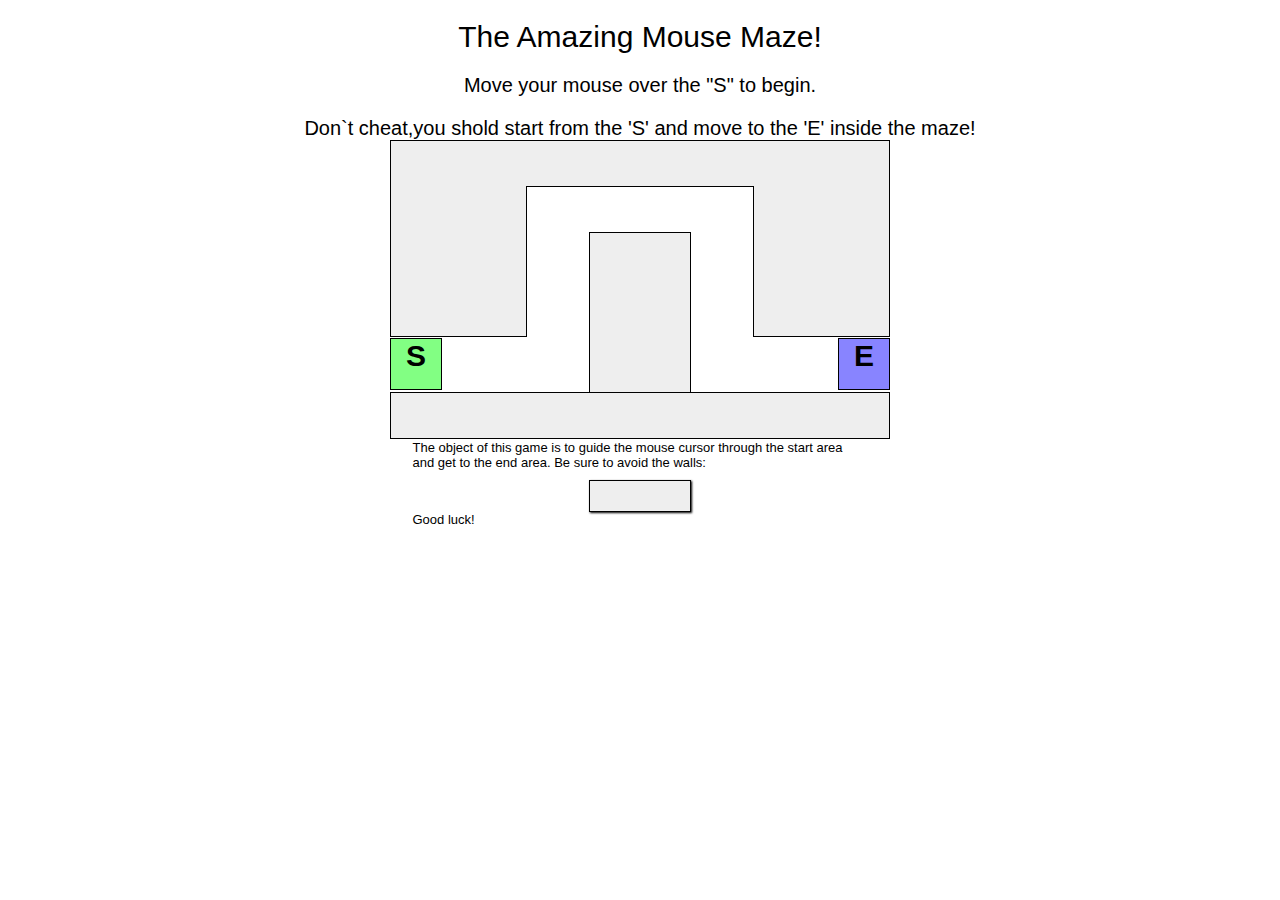
==== HM-5/index.html @ c15b6064 "保存下作业5的进度" ====
<!DOCTYPE html>
<html lang="zh">

<head>
    <meta name="author" content="Leo" />
    <meta charset="utf-8" />
    <link rel="icon" sizes="196*110" href="game.png" />
    <link rel="stylesheet" type="text/css" href="style.css" />
    <script src="game.js"></script>
    <title>Leo的小游戏</title>
</head>

<body>
    <!-- 迷宫 -->
    <div id="Maze">
        <!-- 迷宫Title -->
        <div id="mazeTitle">
            <h1>
                The Amazing Mouse Maze!
            </h1>
            <p>
                Move your mouse over the "S" to begin.
            </p>
        </div>
        <div id="mazeResult">
            Don`t cheat,you shold start from the 'S' and move to the 'E' inside the maze!
        </div>
        <!-- 迷宫游戏主体 -->
        <div id="mazeContainer">
            <div class="wall topBlock"></div>
            <div class="wall left"></div>
            <div class="wall right"></div>
            <div class="specialWall" id="stratBlock">S</div>
            <div class="specialWall" id="endBlock">E</div>
            <div class="wall middle"></div>
            <div class="wall bottomBlock"></div>
        </div>
        <!-- 迷宫游戏提示 -->
        <div id="mazeInstruction">
            <p class="instruction">The object of this game is to guide the mouse cursor through the start area and get to the end area.
                Be sure to avoid the walls:</p>
            <div class="wall" id="wallExample"></div>
            <p>Good luck!</p>
        </div>
    </div>

    <!-- 打地鼠 -->
    <div id="Mole">

    </div>
</body>

</html>
---- HM-5/style.css ----
body {
	width: 100%;
	height: 100%;
	margin: 0;
    padding: 0;
    overflow: hidden;
    text-align:	center;
    background-color: white;
    font-family: "Century Gothic", sans-serif;
}

h1{
    font-size: 30px;
    font-weight: 548;
}

#mazeTitle p{
    font-size: 20px;
    font-weight: 500;
}

#mazeResult{
    font-size: 20px;
    font-weight: 500;}


#mazeContainer{
    width: 500px;
    height: 300px;
    margin: 0 auto
}

.wall{
    background-color: #eeeeee;
    border: 1px solid black
}

#mazeContainer .topBlock, .bottomBlock{
    height: 15%;
}

#mazeContainer .left, .right{
    height: 50%;
    width: 27%;
    border-top:none;
    margin-top: -1px;

}

#mazeContainer .left{
    float: left;
}

#mazeContainer .right{
    float: right;
}

#mazeContainer .middle{
    position: relative;
    height: 53%;
    width: 20%;
    margin:0 auto;
    border-bottom: none;
    margin-top:45px;
}

#mazeContainer .specialWall{
    width: 50px;
    height: 50px;
    text-align: center;
    border:1px solid black;
    font-size: 30px;
    font-weight: bold;
    position: relative;
    margin-top: 1px;
    /* margin-bottom: 1px; */
}

#stratBlock{
    background-color: rgb(130, 255, 131);
    float: left;
    clear: left;
}

#endBlock{
    background-color: rgb(136, 132, 255);
    float: right;
    clear: right;
}

#mazeInstruction{
    font-size: 13px;
}

#mazeInstruction p{
    width:35em;
    margin: 0 auto;
    text-align: left;
}

#wallExample{
    margin:auto;
    height: 30px;
    width: 100px;
    border: 1px solid black;
    box-shadow: 1px 1px 2px #000;
    margin-top: 10px;
}
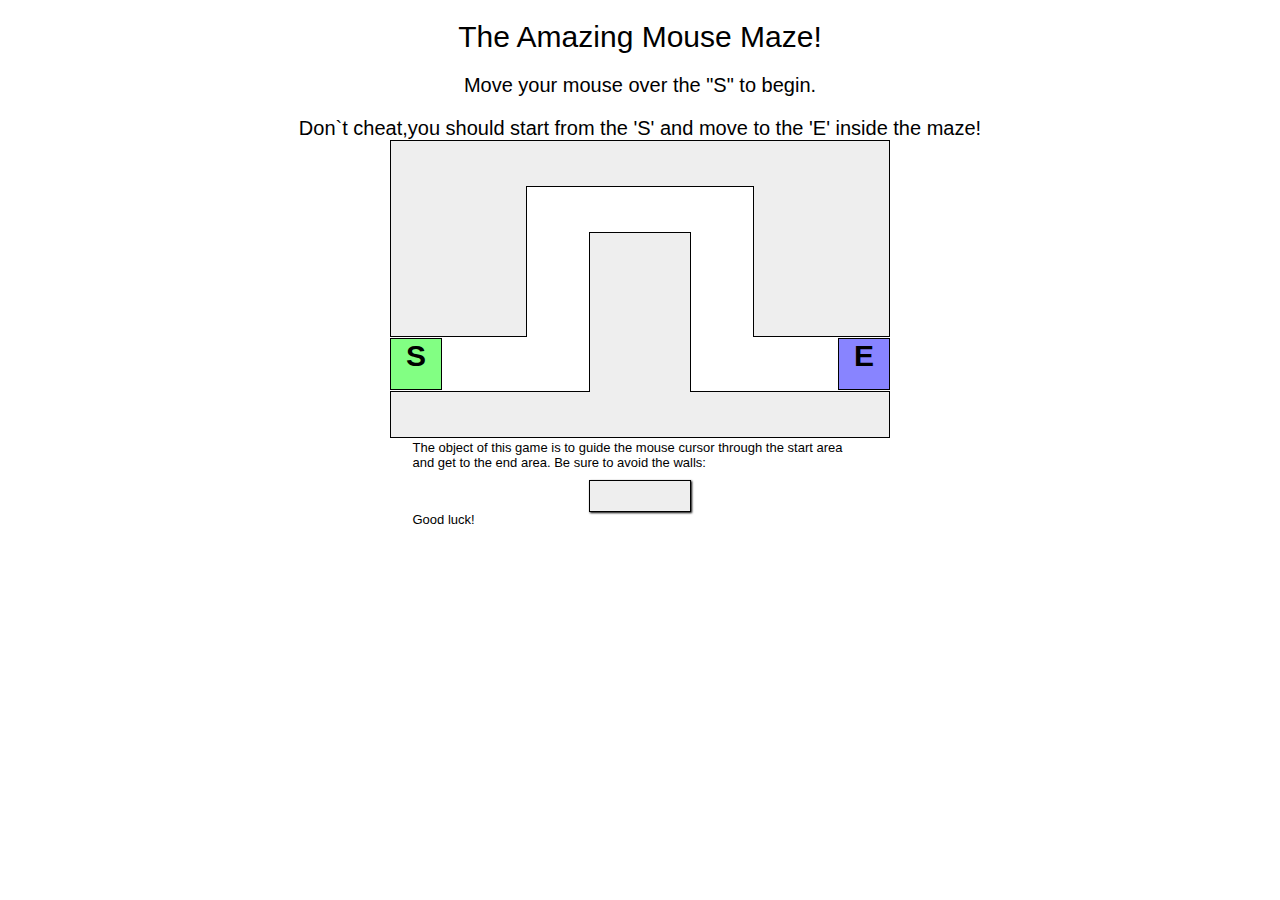
==== commit c51a3266: "hm-5" ====
--- a/HM-5/index.html
+++ b/HM-5/index.html
@@ -23,14 +23,14 @@
             </p>
         </div>
         <div id="mazeResult">
-            Don`t cheat,you shold start from the 'S' and move to the 'E' inside the maze!
+            Don`t cheat,you should start from the 'S' and move to the 'E' inside the maze!
         </div>
         <!-- 迷宫游戏主体 -->
         <div id="mazeContainer">
             <div class="wall topBlock"></div>
             <div class="wall left"></div>
             <div class="wall right"></div>
-            <div class="specialWall" id="stratBlock">S</div>
+            <div class="specialWall" id="startBlock">S</div>
             <div class="specialWall" id="endBlock">E</div>
             <div class="wall middle"></div>
             <div class="wall bottomBlock"></div>
--- a/HM-5/style.css
+++ b/HM-5/style.css
@@ -61,7 +61,8 @@
     width: 20%;
     margin:0 auto;
     border-bottom: none;
-    margin-top:45px;
+    margin-top:44px;
+    top:1px;
 }
 
 #mazeContainer .specialWall{
@@ -73,10 +74,9 @@
     font-weight: bold;
     position: relative;
     margin-top: 1px;
-    /* margin-bottom: 1px; */
 }
 
-#stratBlock{
+#startBlock{
     background-color: rgb(130, 255, 131);
     float: left;
     clear: left;
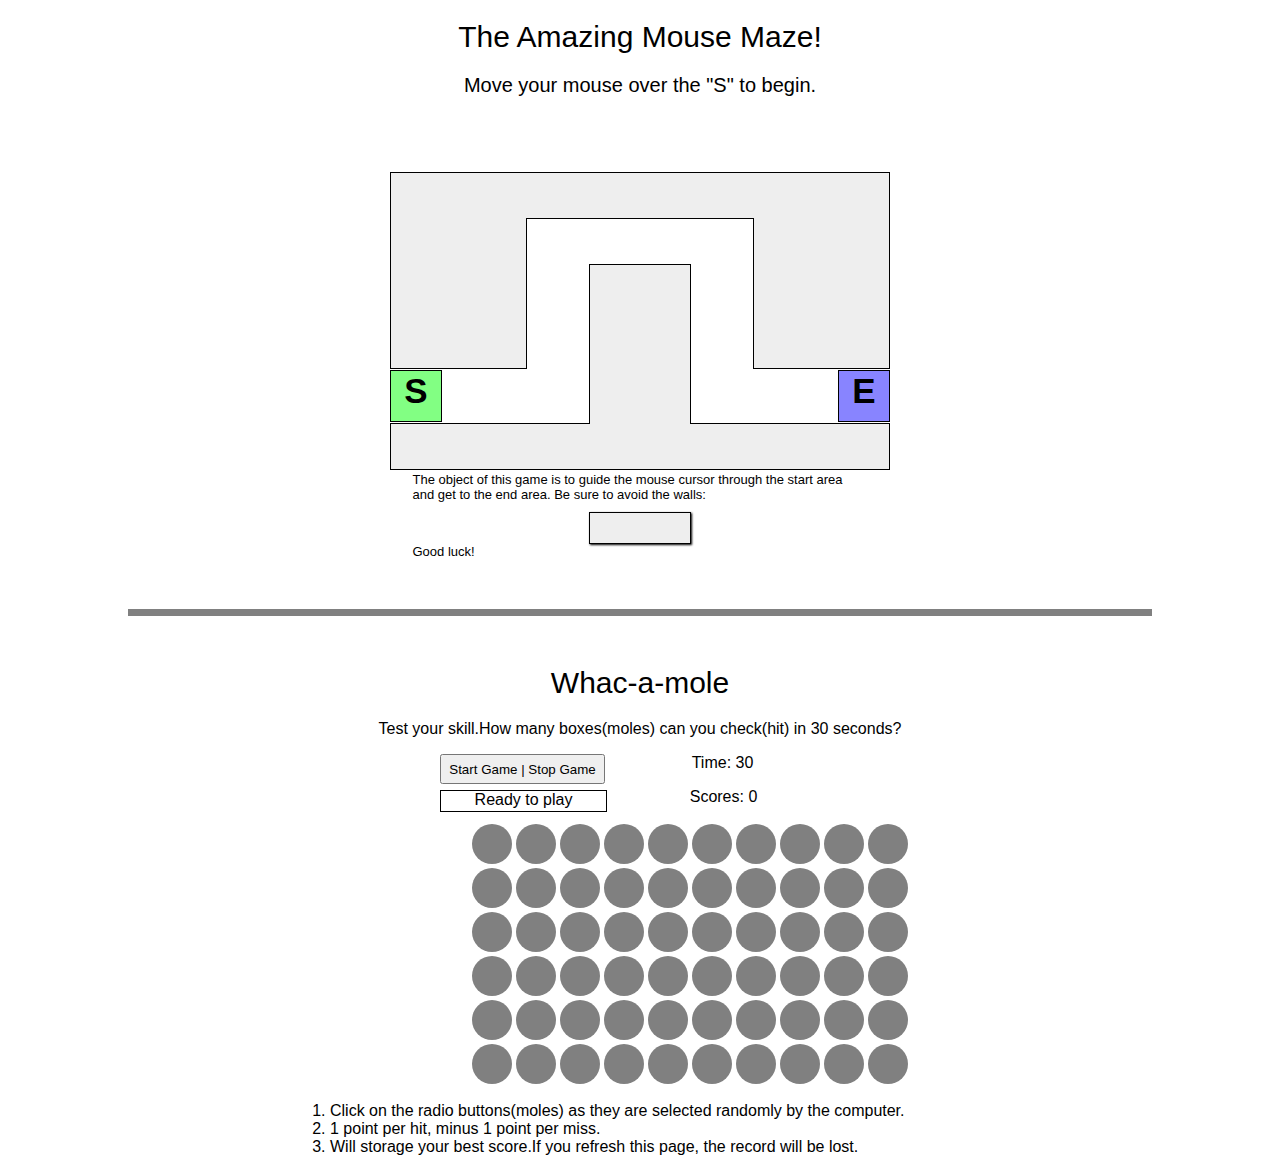
==== commit 622a6738: "完成作业5" ====
--- a/HM-5/index.html
+++ b/HM-5/index.html
@@ -44,8 +44,57 @@
         </div>
     </div>
 
+    <!-- 分割线 -->
+    <div id="separationLine"></div>
+
     <!-- 打地鼠 -->
     <div id="Mole">
+        <!-- 打地鼠Title -->
+         <div id="moleTitle">
+            <h1>
+                Whac-a-mole
+            </h1>
+            <p>
+                Test your skill.How many boxes(moles) can you check(hit) in 30 seconds?
+            </p>
+        </div>
+        <!-- 打地鼠游戏主体 -->
+        <div id="moleContainer">
+            <!-- 打地鼠标题栏 -->
+            <div id="moleBar">
+                <button id="startOrStop">Start Game | Stop Game</button>
+                
+                <p>Time:
+                    <span id="time">30</span>
+                </p>
+
+                <div id="moleResult">Ready to play</div>
+                
+                <p>Scores:
+                    <span id="score">0</span>
+                </p>    
+            </div>
+
+            <!-- 地鼠主体 -->
+            <div id="moleBody">
+            </div>
+
+            <!-- 打地鼠游戏提示 -->
+            <div id="moleInstructions">
+                <ol>
+                    <li>
+                        Click on the radio buttons(moles) as they are selected randomly by the computer.
+                    </li>
+                    <li>
+                        1 point per hit, minus 1 point per miss.
+                    </li>  
+                    <li>
+                        Will storage your best score.If you refresh this page, the record will be lost.
+                    </li>
+                </ol>
+            </div>
+        </div>
+
 
     </div>
 </body>
--- a/HM-5/style.css
+++ b/HM-5/style.css
@@ -3,12 +3,16 @@
 	height: 100%;
 	margin: 0;
     padding: 0;
-    overflow: hidden;
+    /* overflow: hidden; */
     text-align:	center;
     background-color: white;
     font-family: "Century Gothic", sans-serif;
 }
 
+
+/* ************************************************ */
+/*                    迷宫样式设置                   */
+/* ************************************************  */
 h1{
     font-size: 30px;
     font-weight: 548;
@@ -21,7 +25,22 @@
 
 #mazeResult{
     font-size: 20px;
-    font-weight: 500;}
+    font-weight: 500;
+    height: 55px;
+    opacity: 0;
+    transition: all 0.5s;
+    
+}
+
+#mazeResult[show]{
+    font-size: 20px;
+    font-weight: 500;
+    height: 55px;
+    opacity: 1;
+    color:red;
+    transition: all 0.5s;
+    /* margin-bottom: 1em; */
+}
 
 
 #mazeContainer{
@@ -32,7 +51,13 @@
 
 .wall{
     background-color: #eeeeee;
-    border: 1px solid black
+    border: 1px solid black;
+}
+
+.wall[red] {
+    background-color: red;
+    border: 1px solid black;
+    transition: all 0.5s;
 }
 
 #mazeContainer .topBlock, .bottomBlock{
@@ -70,7 +95,7 @@
     height: 50px;
     text-align: center;
     border:1px solid black;
-    font-size: 30px;
+    font-size: 35px;
     font-weight: bold;
     position: relative;
     margin-top: 1px;
@@ -105,4 +130,87 @@
     border: 1px solid black;
     box-shadow: 1px 1px 2px #000;
     margin-top: 10px;
-}+}
+
+/* 两个小游戏的分割线 */
+#separationLine{
+    background-color: gray;
+    height: 07px;
+    width:80%;
+    margin: 50px auto 50px auto;
+}
+
+/* ************************************************ */
+/*                    打地鼠样式设置                  */
+/* ************************************************  */
+
+#moleInstructions{
+    width: 700px;
+    margin:0 auto;
+    text-align: left;
+}
+
+#moleContainer{
+    width: 700px;
+    margin:0 auto;
+}
+
+#moleBar{
+    width: 400px;
+    margin:0 auto;
+}
+
+#startOrStop, #moleResult{
+    width:165px;
+    height: 30px;
+    float: left;
+    clear: left;
+}
+
+#moleResult{
+    border: 1px solid black;
+    height: 20px;
+    margin-top: 2px;
+    text-align: center;
+}
+
+#time, #score{
+    width: 80px;
+    height: 40px;
+    /* border: 1px solid black; */
+    /* position: absolute;
+    top:0px;
+    left:30px; */
+}
+
+#moleBody{
+    width: 340px;
+    margin-bottom: 10px;
+    margin-left: auto;
+    margin-right: auto;
+    margin-top: 10px;
+    display: grid;
+    /* grid-template-columns属性定义每一列的列宽，*/
+    /* grid-template-rows属性定义每一行的行高。 */ 
+    grid-template-columns: repeat(10, 1fr);
+}
+
+.hole{
+    margin: 2px;
+    width: 40px;
+    height: 40px;
+    border-radius: 50%;
+    background-color: gray;
+}
+
+/* 既是地鼠，又是宝可梦球 */
+.mole {
+    margin: 0px;
+    float: left;
+    width: 40px;
+    height: 40px;
+    /* border-radius: 50%; */
+    background-image: url('pokeball.png');
+    background-repeat: no-repeat;
+    background-size: 43px 43px;
+}
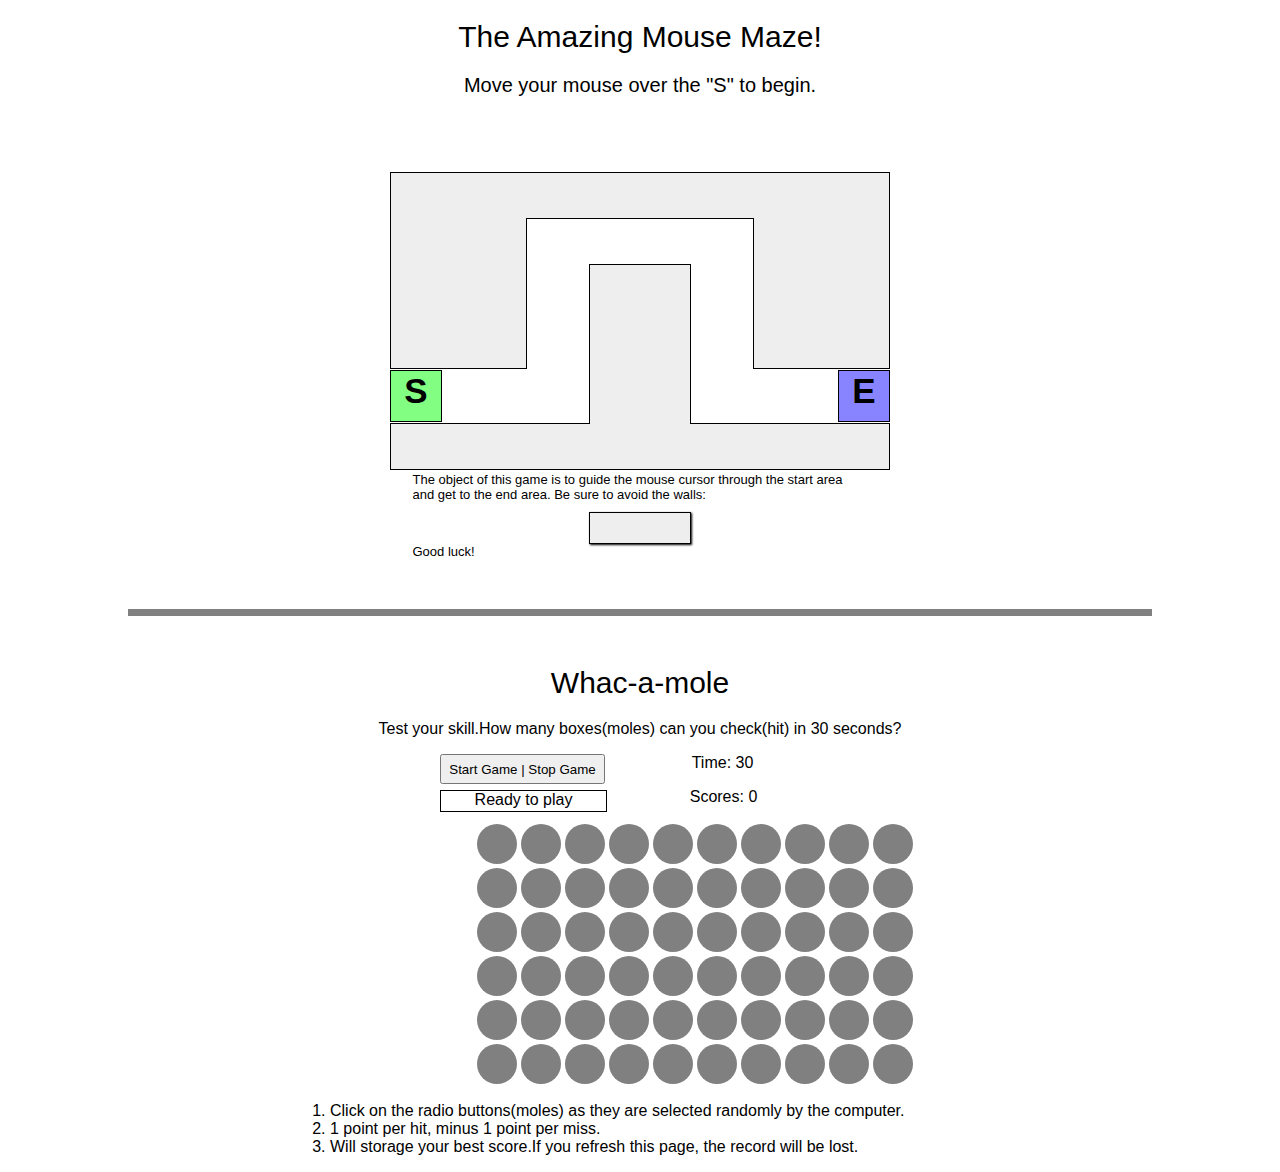
==== commit c271c557: "修复bug" ====
--- a/HM-5/index.html
+++ b/HM-5/index.html
@@ -39,7 +39,7 @@
         <div id="mazeInstruction">
             <p class="instruction">The object of this game is to guide the mouse cursor through the start area and get to the end area.
                 Be sure to avoid the walls:</p>
-            <div class="wall" id="wallExample"></div>
+            <div id="wallExample"></div>
             <p>Good luck!</p>
         </div>
     </div>
--- a/HM-5/style.css
+++ b/HM-5/style.css
@@ -130,6 +130,7 @@
     border: 1px solid black;
     box-shadow: 1px 1px 2px #000;
     margin-top: 10px;
+    background-color: #eeeeee;
 }
 
 /* 两个小游戏的分割线 */
@@ -184,7 +185,7 @@
 }
 
 #moleBody{
-    width: 340px;
+    width: 330px;
     margin-bottom: 10px;
     margin-left: auto;
     margin-right: auto;
